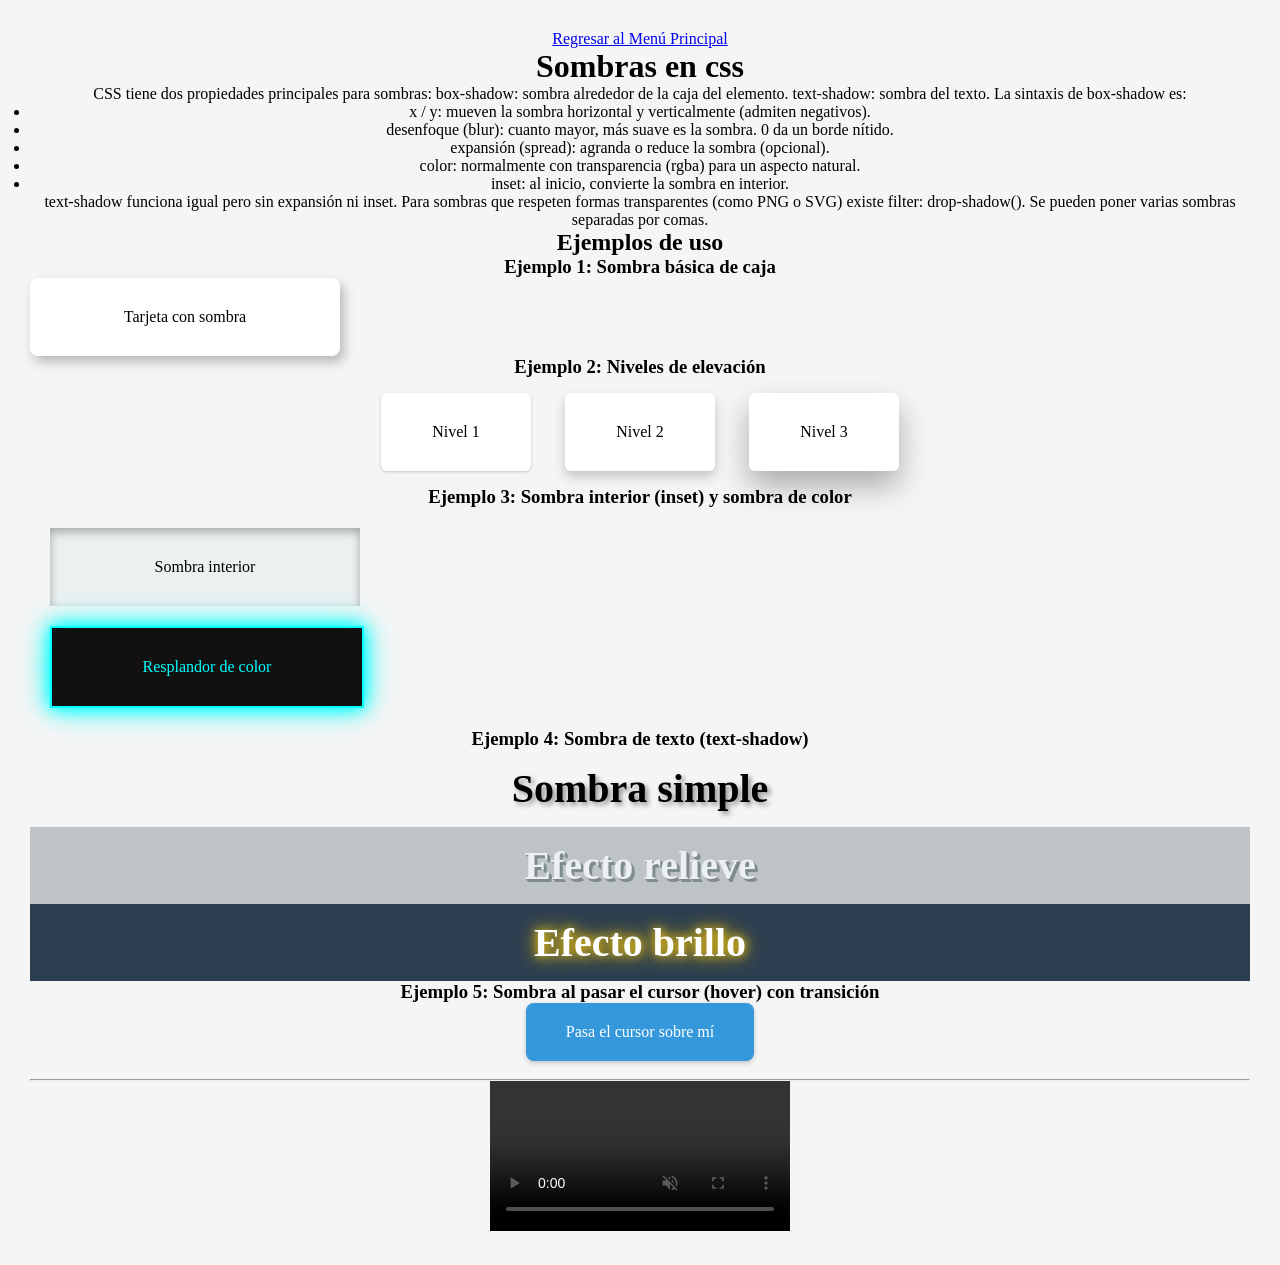
==== 04unidad.html @ 971391fb "kajsgda" ====
<!DOCTYPE html>
<html lang="en">
<head>
    <meta charset="UTF-8">
    <meta name="viewport" content="width=device-width, initial-scale=1.0">
    <title>Document</title>
    <link rel="stylesheet" href="estilos/04.css">
</head>
<body>
    <center>
        <a href="index.html">Regresar al Menú Principal</a>

        <h1>Sombras en css</h1>

        <p>CSS tiene dos propiedades principales para sombras:

            box-shadow: sombra alrededor de la caja del elemento.
            text-shadow: sombra del texto.

            La sintaxis de box-shadow es:</p>
        <ul>
            <li>x / y: mueven la sombra horizontal y verticalmente (admiten negativos).</li>
            <li>desenfoque (blur): cuanto mayor, más suave es la sombra. 0 da un borde nítido.</li>
            <li>expansión (spread): agranda o reduce la sombra (opcional).</li>
            <li>color: normalmente con transparencia (rgba) para un aspecto natural.</li>
            <li>inset: al inicio, convierte la sombra en interior.</li>
        </ul>
        <p>text-shadow funciona igual pero sin expansión ni inset. Para sombras que respeten formas transparentes (como PNG o SVG) existe filter: drop-shadow(). Se pueden poner varias sombras separadas por comas.</p>
        <h2>Ejemplos de uso</h2>
        <h3>Ejemplo 1: Sombra básica de caja</h3>
        <div class="tarjeta">Tarjeta con sombra</div>
        <h3>Ejemplo 2: Niveles de elevación</h3>
        <div class="nivel n1">Nivel 1</div>
        <div class="nivel n2">Nivel 2</div>
        <div class="nivel n3">Nivel 3</div>
        <h3>Ejemplo 3: Sombra interior (inset) y sombra de color</h3>
        <div class="interior">Sombra interior</div>
        <div class="neon">Resplandor de color</div>
        <h3>Ejemplo 4: Sombra de texto (text-shadow)</h3>
        <h1 class="texto sombra">Sombra simple</h1>
        <h1 class="texto relieve">Efecto relieve</h1>
        <h1 class="texto brillo">Efecto brillo</h1>
        <h3>Ejemplo 5: Sombra al pasar el cursor (hover) con transición</h3>
        <div class="boton-sombra">Pasa el cursor sobre mí</div>
        <br>
        <br>
        <hr>
        <video src="videos/2026-10-11 18-39-18.mp4" controls autoplay muted></video>
    </center>
</body>
</html>
---- estilos/04.css ----
*{
    margin: 0;
    padding: 0;
    text-align: center;
}
.tarjeta {
  width: 250px;
  padding: 30px;
  background: white;
  border-radius: 8px;
  box-shadow: 4px 6px 12px rgba(0, 0, 0, 0.25);
}


body { background: #f5f5f5; padding: 30px; }

.nivel {
  display: inline-block;
  width: 130px;
  padding: 30px 10px;
  margin: 15px;
  background: white;
  text-align: center;
  border-radius: 6px;
}

.n1 { box-shadow: 0 1px 3px rgba(0, 0, 0, 0.2); }
.n2 { box-shadow: 0 6px 12px rgba(0, 0, 0, 0.2); }
.n3 { box-shadow: 0 15px 30px rgba(0, 0, 0, 0.3); }


.interior, .neon { width: 250px; padding: 30px; margin: 20px; text-align: center; }

.interior {
  background: #ecf0f1;
  box-shadow: inset 0 4px 10px rgba(0, 0, 0, 0.3);
}

.neon {
  background: #111;
  color: #0ff;
  border: 2px solid #0ff;
  box-shadow: 0 0 15px #0ff, 0 0 30px #0ff;   /* dos sombras superpuestas */
}


.texto { font-size: 2.5rem; padding: 15px; margin: 0; }

.sombra  { text-shadow: 3px 3px 5px rgba(0, 0, 0, 0.4); }

.relieve {
  background: #bdc3c7;
  color: #ecf0f1;
  text-shadow: 1px 1px 0 #7f8c8d, 2px 2px 0 #7f8c8d, 3px 3px 0 #7f8c8d;
}

.brillo {
  background: #2c3e50;
  color: white;
  text-shadow: 0 0 10px #f1c40f, 0 0 20px #f1c40f;
}


.boton-sombra {
  display: inline-block;
  padding: 20px 40px;
  background: #3498db;
  color: white;
  border-radius: 8px;
  cursor: pointer;
  box-shadow: 0 2px 5px rgba(0, 0, 0, 0.2);
  transition: box-shadow 0.3s, transform 0.3s;
}

.boton-sombra:hover {
  box-shadow: 0 12px 25px rgba(0, 0, 0, 0.35);
  transform: translateY(-4px);     /* se "levanta" ligeramente */
}
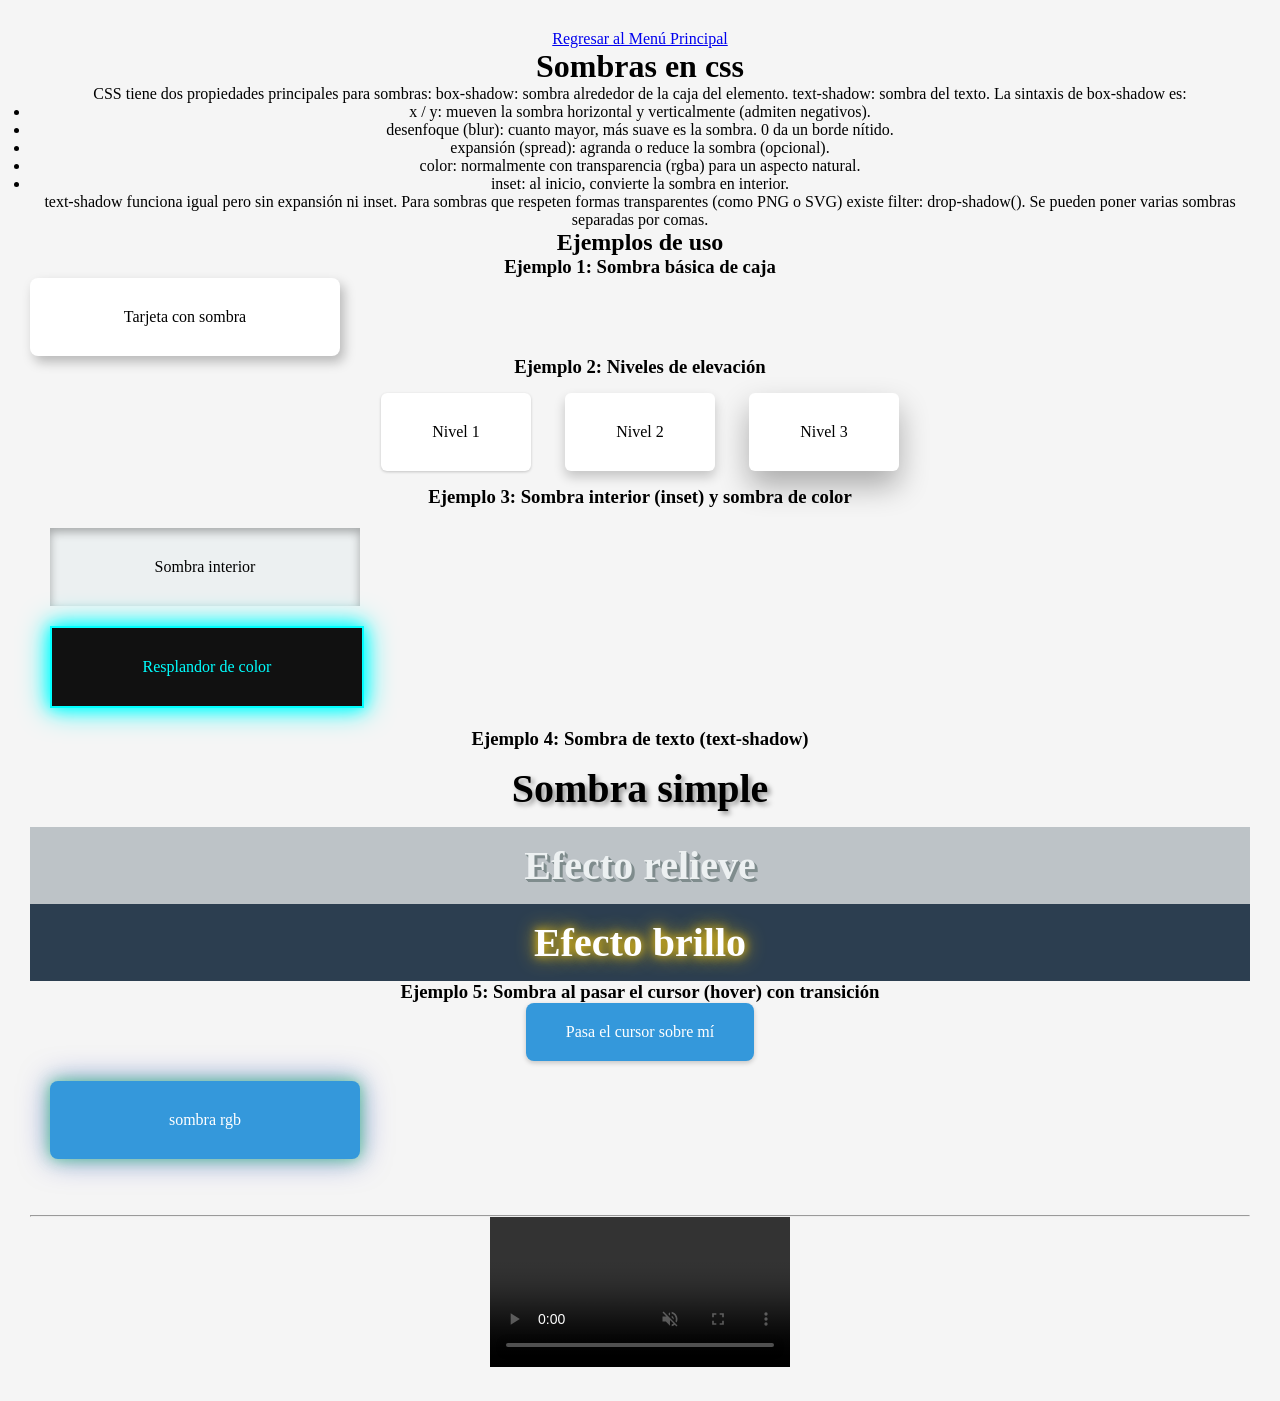
==== commit 5158117e: "kajsgda" ====
--- a/04unidad.html
+++ b/04unidad.html
@@ -42,6 +42,7 @@
         <h1 class="texto brillo">Efecto brillo</h1>
         <h3>Ejemplo 5: Sombra al pasar el cursor (hover) con transición</h3>
         <div class="boton-sombra">Pasa el cursor sobre mí</div>
+        <div class="sombrargb">sombra rgb</div>
         <br>
         <br>
         <hr>
--- a/estilos/04.css
+++ b/estilos/04.css
@@ -40,7 +40,7 @@
   background: #111;
   color: #0ff;
   border: 2px solid #0ff;
-  box-shadow: 0 0 15px #0ff, 0 0 30px #0ff;   /* dos sombras superpuestas */
+  box-shadow: 0 0 15px #0ff, 0 0 30px #0ff;   
 }
 
 
@@ -74,5 +74,15 @@
 
 .boton-sombra:hover {
   box-shadow: 0 12px 25px rgba(0, 0, 0, 0.35);
-  transform: translateY(-4px);     /* se "levanta" ligeramente */
+  transform: translateY(-4px);  
+}
+
+.sombrargb {
+  width: 250px;
+  padding: 30px;
+  margin: 20px;
+  background: #3498db;
+  color: white;
+  border-radius: 8px;
+  box-shadow: 0 0 15px rgba(46, 204, 113, 0.7), 0 0 30px rgba(12, 37, 184, 0.5);
 }
